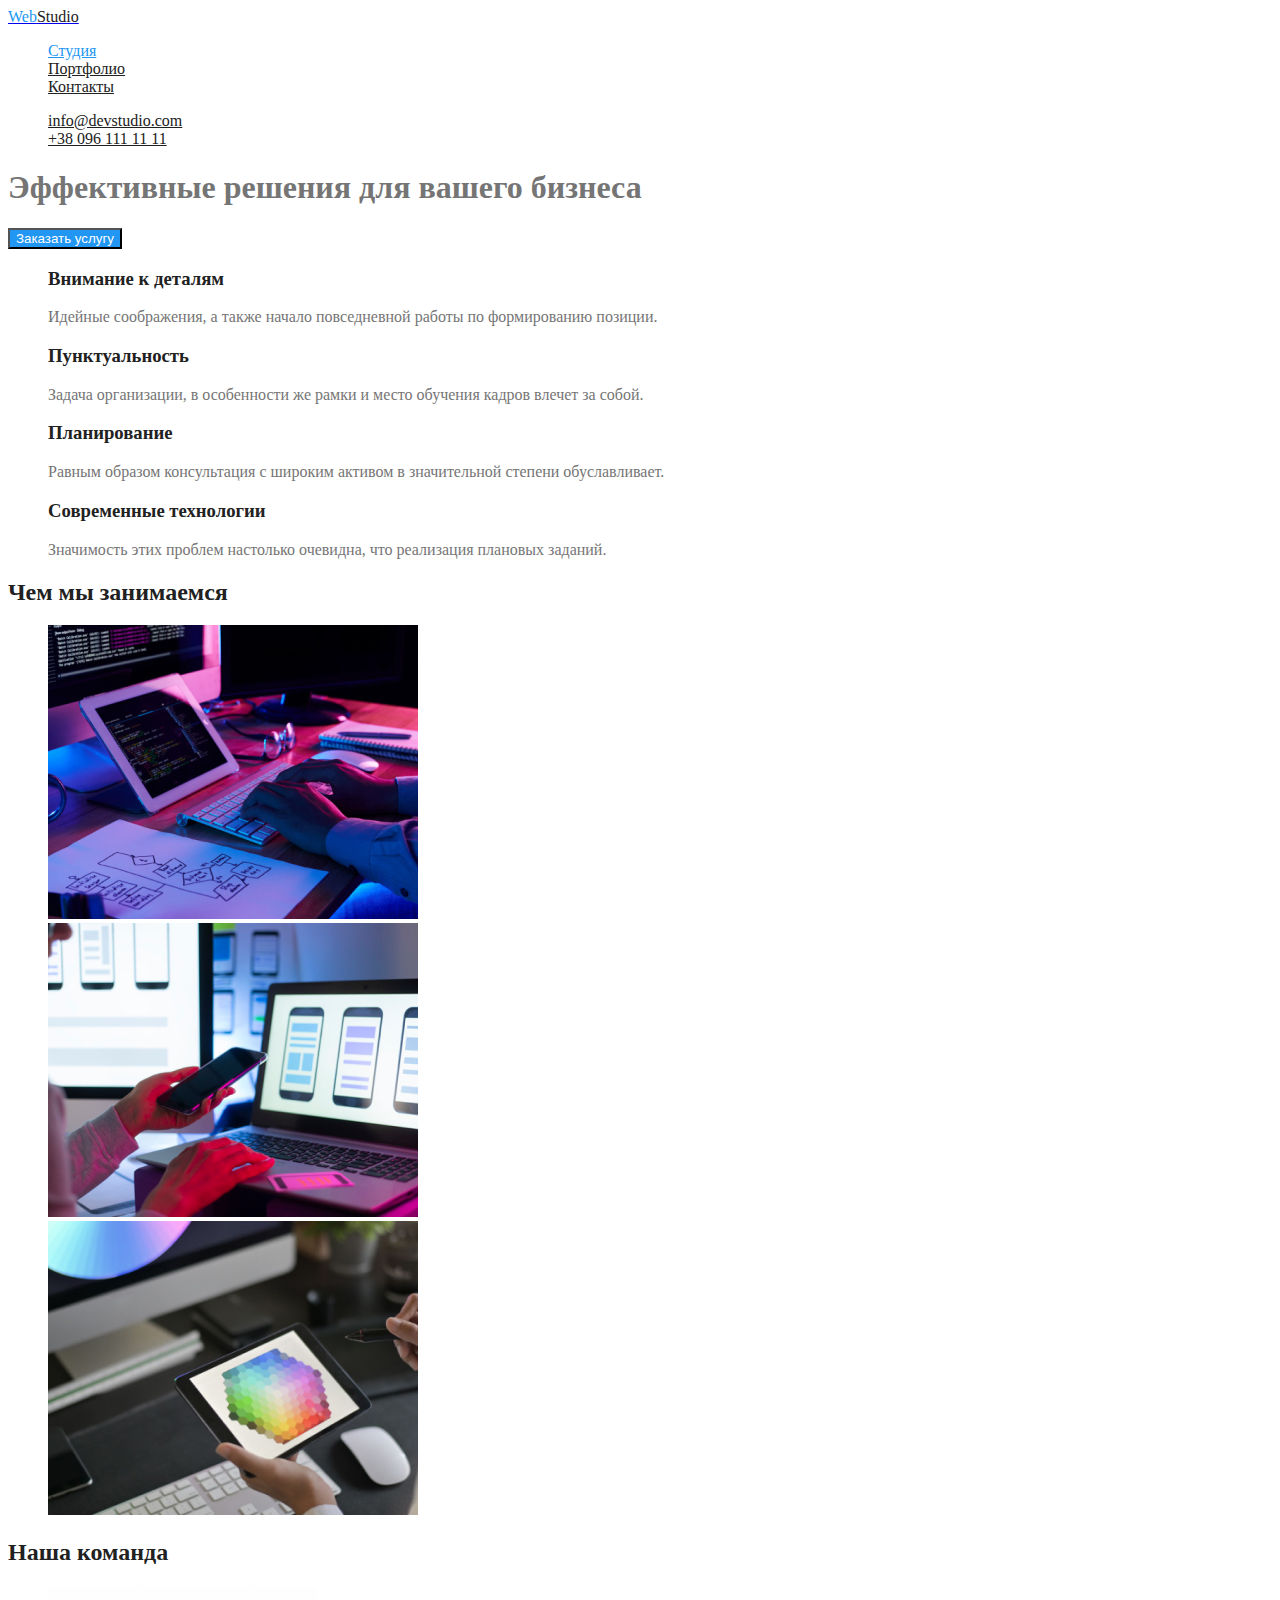
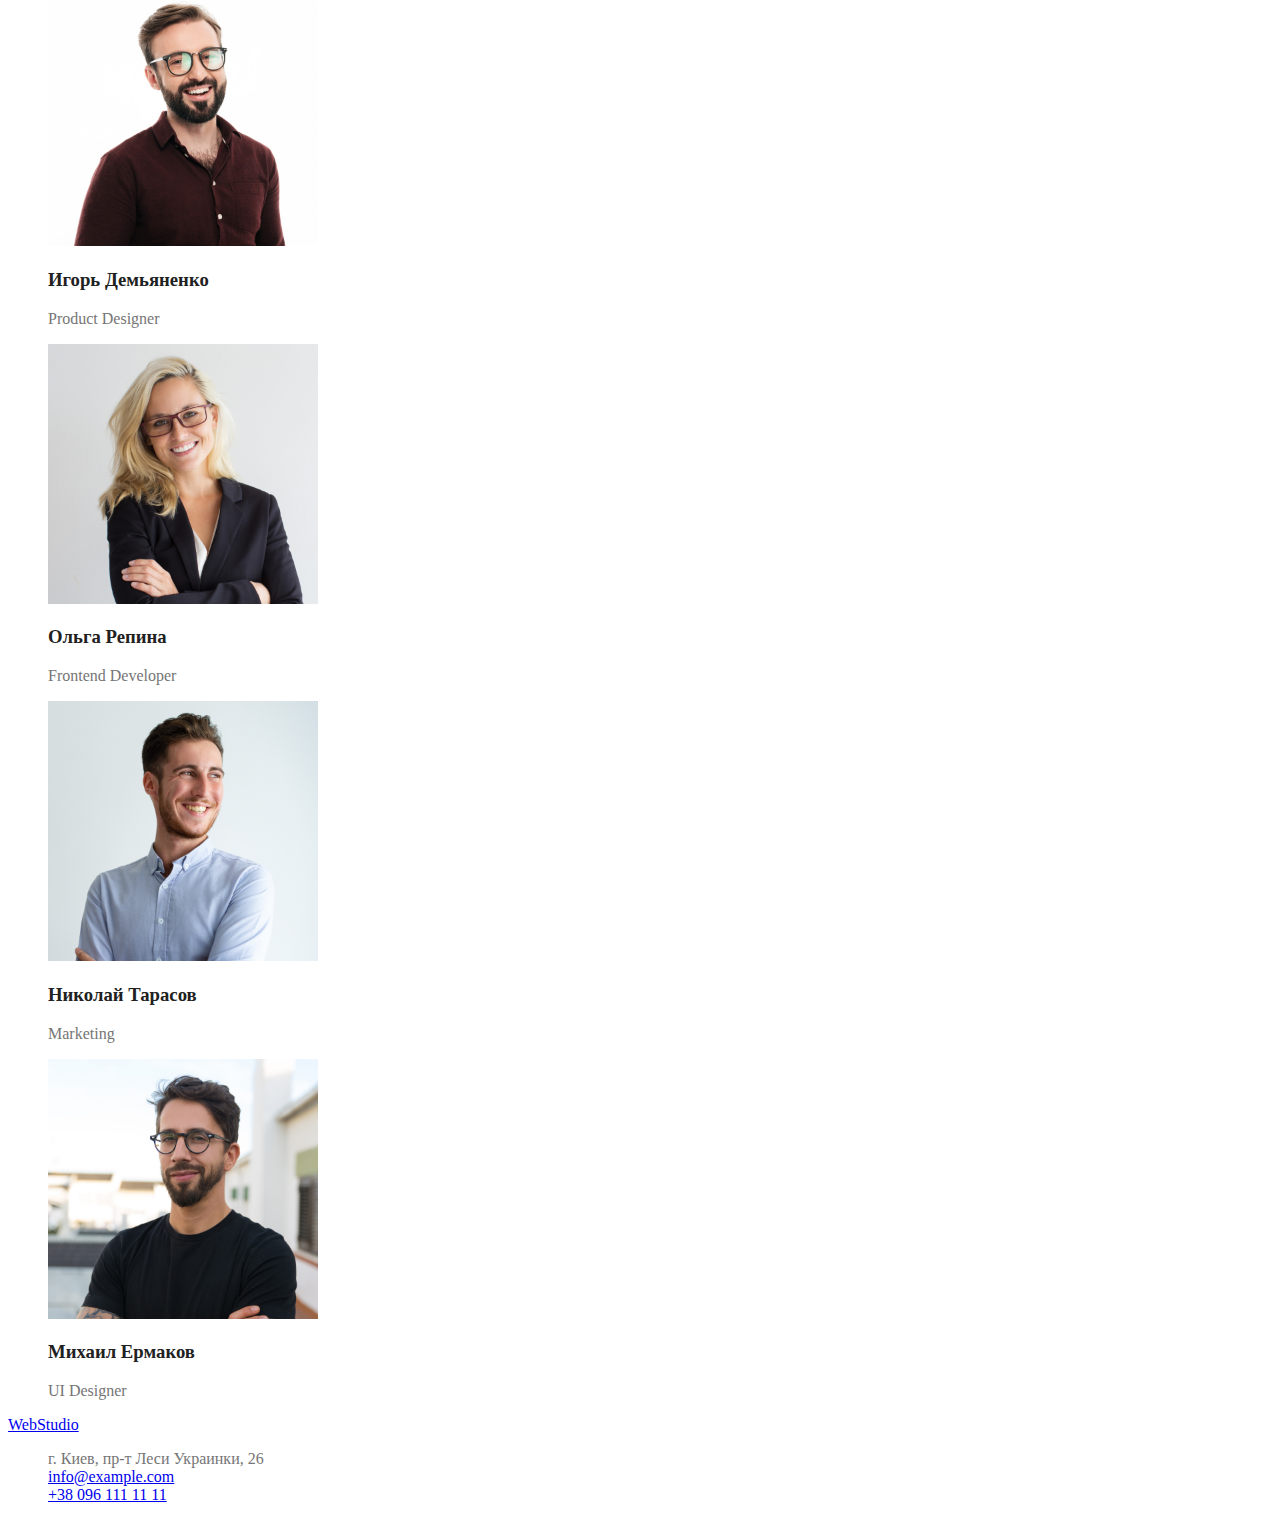
==== index.html @ 881e9ed3 "додані кольори" ====
<!DOCTYPE html>
<html lang="en">
<head>
    <meta charset="UTF-8">
    <meta name="viewport" content="width=device-width, initial-scale=1.0">
    <title>Document</title>
    <link rel="stylesheet" href="./css/styles.css">
</head>
<body>
    <header>
        <nav>
            <a href="./index.html" class="logo">
            <span style="color: #2196F3;">Web</span><span style="color: #212121;">Studio</span> 
        </a>

        <ul class="site-nav list">
            <li> <a href="" class="link current">Студия</a></li>
            <li> <a href="./portfolio.html" class="link">Портфолио</a></li>
            <li> <a href="" class="link">Контакты</a></li>
        </ul>

        <ul class="contacts list">
            <li> <a href="mailto:info@devstudio.com" class="link">info@devstudio.com</a> </li>
            <li> <a href="tel:+380961111111" class="link">+38 096 111 11 11</a> </li>
        </ul>
        </nav>
    </header>  

    <main>
 
    <div>
        <section class="hero">
            <h1 class="hero-title">Эффективные решения для вашего бизнеса</h1>
        </section>
        <button type="button" class="button">Заказать услугу </button>
    </div>

    <section>
        <!-- <h2>   </h2> -->
        <ul>
            <li>
                <h3 class="section-title">Внимание к деталям</h3>
                <p>Идейные соображения, а также начало повседневной работы по формированию позиции.</p>
            </li>
            <li>
                <h3 class="section-title">Пунктуальность</h3>
                <p>Задача организации, в особенности же рамки и место обучения кадров влечет за собой.</p>
            </li>
    
            <li>
                <h3 class="section-title">Планирование</h3>
                <p>Равным образом консультация с широким активом в значительной степени обуславливает.</p>
            </li>
            <li>
                <h3 class="section-title">Современные технологии</h3>
                <p>Значимость этих проблем настолько очевидна, что реализация плановых заданий.</p>
            </li>
        </ul>
        
    </section>

    <section class="section">
        <h2 class="section-title">Чем мы занимаемся</h2>
        <ul>
            <li>
                <img src="./images/img1.jpg" alt="стол с компюьтером" width="370">
            </li>
            <li>
                <img src="./images/img2.jpg" alt="стол с ноутбуком" width="370">
            </li>
            <li>
                <img src="./images/img3.jpg" alt="стол с планшетом" width="370">
            </li>
        </ul>
    </section>

    <section class="section">
        <h2 class="section-title"> Наша команда</h2>
        <ul>
            <li>
                <img src="./images/igor.jpg" alt="Игорь Демьяненко" width="270">
                <h3 class="section-title">Игорь Демьяненко</h3>
                <p>Product Designer</p>
            </li>
            <li>
                <img src="./images/olga.jpg" alt="Ольга Репина" width="270">
                <h3 class="section-title">Ольга Репина</h3>
                <p>Frontend Developer</p>
            </li>
            <li>
                <img src="./images/nikola.jpg" alt="Николай Тарасов" width="270">
                <h3 class="section-title">Николай Тарасов</h3>
                <p>Marketing</p>
            </li>
            <li>
                <img src="./images/mihail.jpg" alt="Михаил Ермаков" width="270">
                <h3 class="section-title">Михаил Ермаков</h3>
                <p>UI Designer</p>
            </li>
        </ul>
    </section>
    </main>    

    <footer>
        <a href="./index.html">
            WebStudio
        </a>
     
      <ul>
            <li>г. Киев, пр-т Леси Украинки, 26</li>
            <li> <a href="mailto:info@example.com">info@example.com</a> </li>
            <li> <a href="tel:+380961111111">+38 096 111 11 11</a> </li>
        </ul>

    </footer>
</body>
</html>
---- css/styles.css ----
body {
    background-color: #FFFFFF;
    color: rgba(117, 117, 117, 1);

}


ul {
    list-style: none;
}

.site-nav .link {
    color: #212121;
}

.site-nav .link:hover,
.site-nav .link:focus {
color: #2196F3;
}

.site-nav .link.current {
color: #2196F3;
}


.contacts .link {
    color: #212121;
}

.contacts .link:hover,
.contacts .link:focus {
color: #2196F3;
}

.section-title{
    color: #212121;
}

.button {
    color: #FFFFFF;
    background-color:  #2196F3;
}

.button-portfolio{
    color: #212121;
    background-color: #F5F4FA;
}

.button-portfolio:hover,
.button-portfolio:focus {
color:#FFFFFF;
background-color: #2196F3;
}


/* #2196F3 */
/* #212121 */
/* #FFFFFF */
/* #757575 */
/* #2F303A */
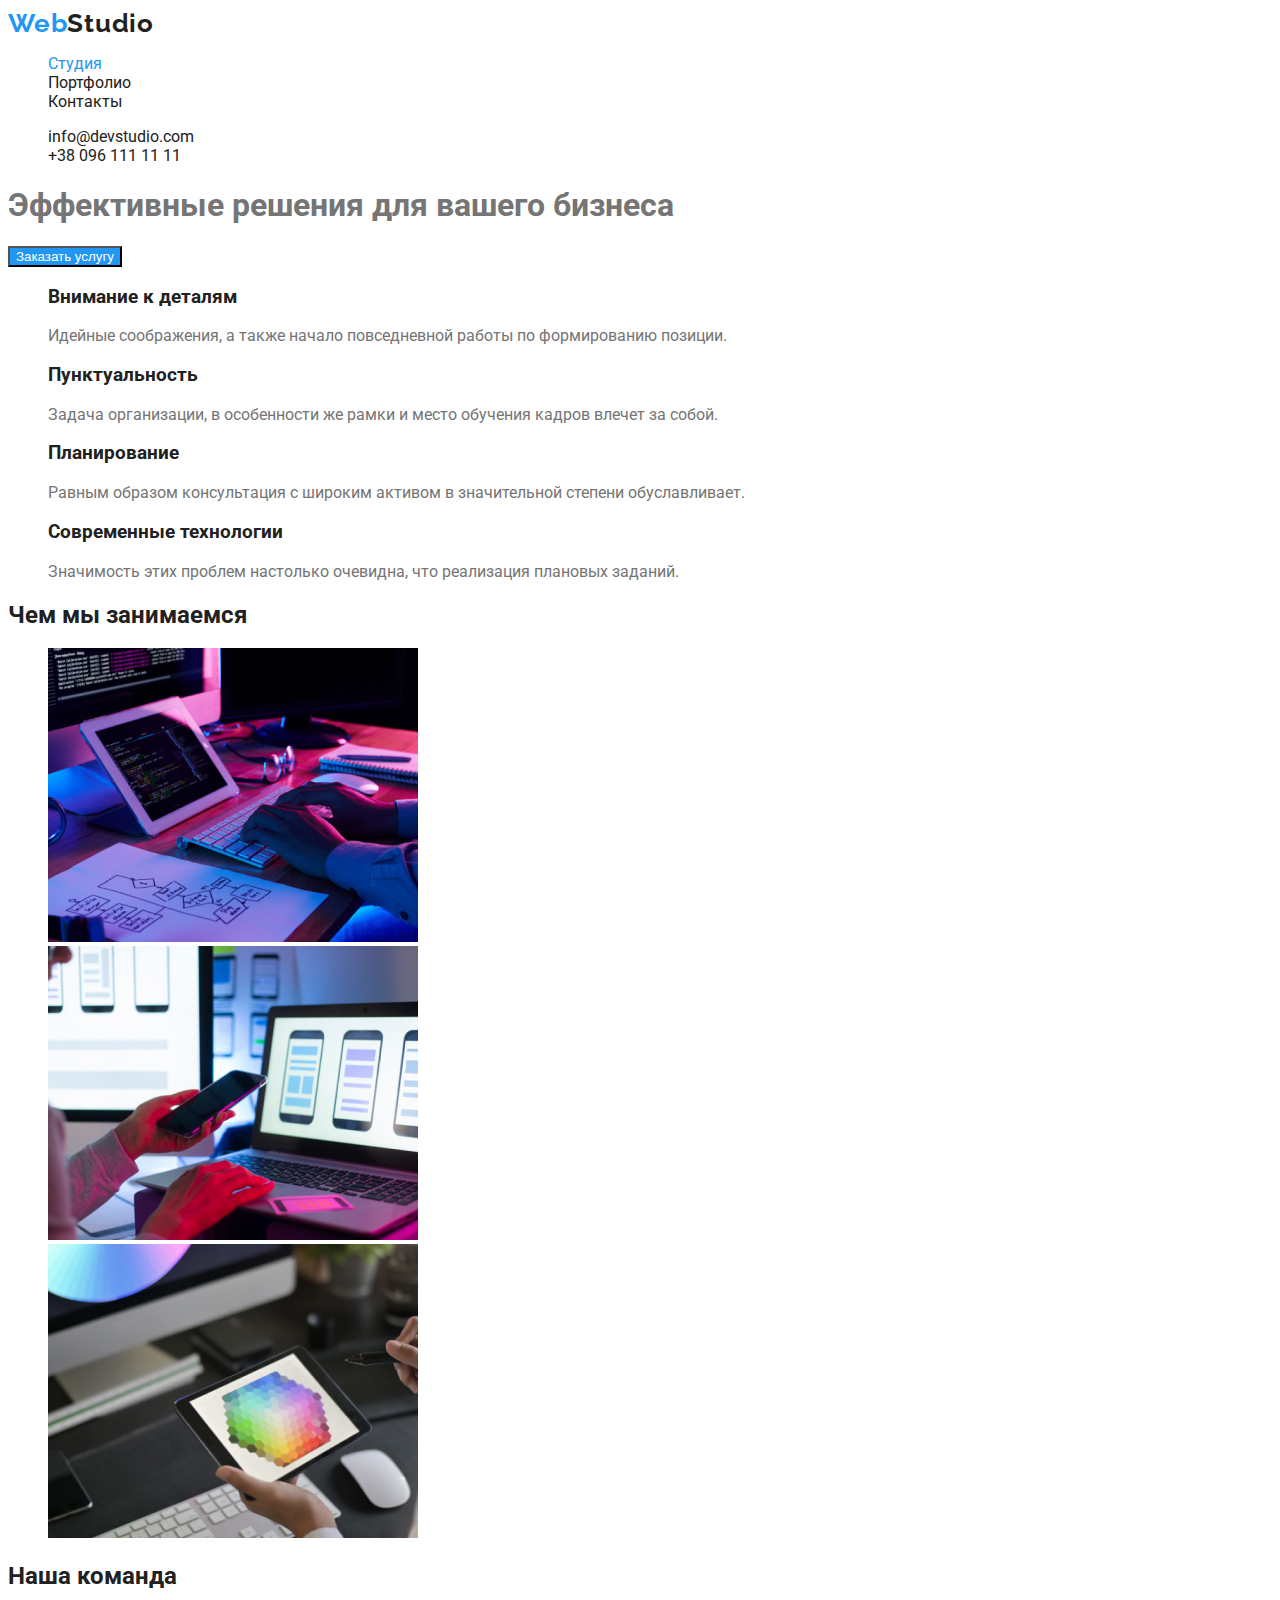
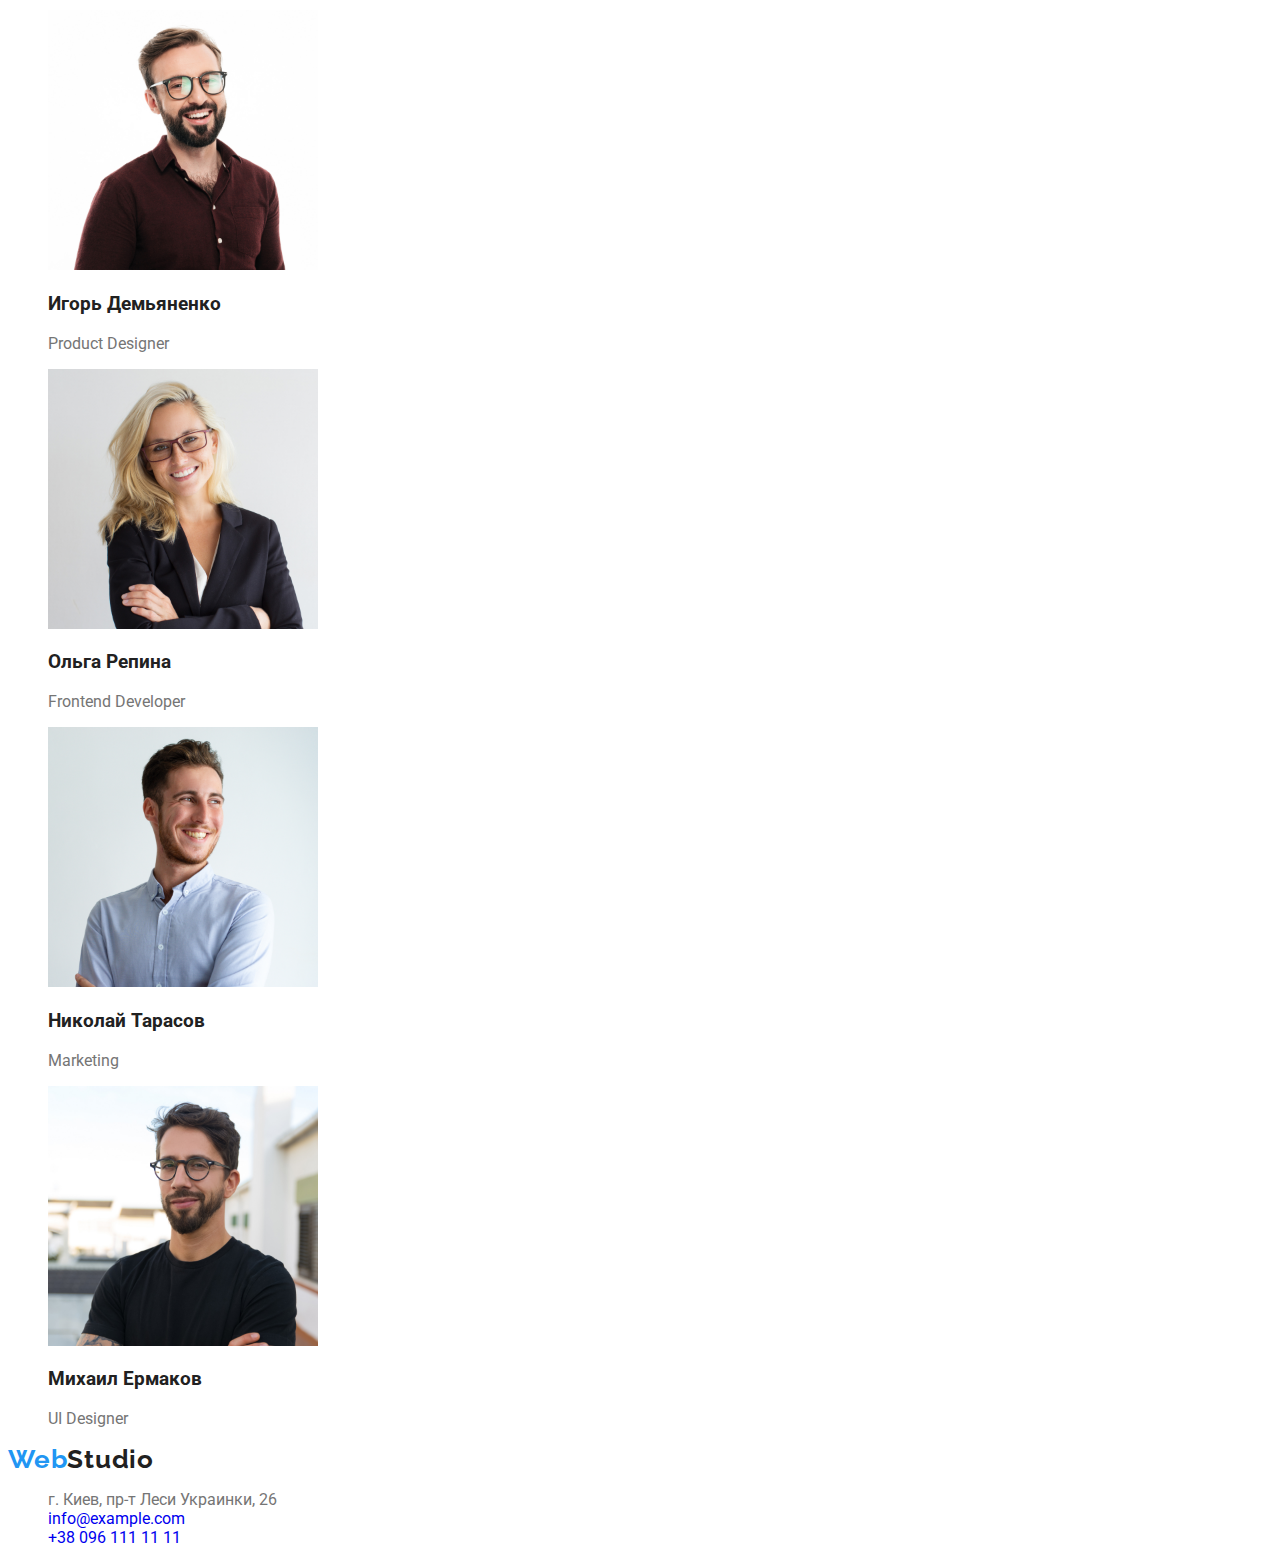
==== commit 67e9e522: "додані класи портфоліо" ====
--- a/index.html
+++ b/index.html
@@ -1,17 +1,20 @@
 <!DOCTYPE html>
-<html lang="en">
+<html lang="ru">
 <head>
     <meta charset="UTF-8">
     <meta name="viewport" content="width=device-width, initial-scale=1.0">
-    <title>Document</title>
+    <title>WebStudio</title>
+    <link
+     href="https://fonts.googleapis.com/css2?family=Raleway:wght@400;500;700&family=Roboto:wght@400;500;700&display=swap" 
+     rel="stylesheet">
     <link rel="stylesheet" href="./css/styles.css">
 </head>
 <body>
     <header>
         <nav>
             <a href="./index.html" class="logo">
-            <span style="color: #2196F3;">Web</span><span style="color: #212121;">Studio</span> 
-        </a>
+                <span class="logo-title">Web</span>Studio
+            </a>
 
         <ul class="site-nav list">
             <li> <a href="" class="link current">Студия</a></li>
@@ -102,8 +105,8 @@
     </main>    
 
     <footer>
-        <a href="./index.html">
-            WebStudio
+        <a href="./index.html" class="logo">
+            <span class="logo-title">Web</span>Studio
         </a>
      
       <ul>
--- a/css/styles.css
+++ b/css/styles.css
@@ -1,9 +1,21 @@
+/* :root {
+    --main-text-cl: #555555;
+    --accent-cl: #ff6c00;
+    --black: #303030;
+    --gray: #9da4bd;
+    --white: #ffffff;
+    --dark-bg: #191c26;
+  } */
+
 body {
     background-color: #FFFFFF;
     color: rgba(117, 117, 117, 1);
-
-}
-
+font-family: Roboto, sans-serif;
+}
+
+a { 
+    text-decoration: none;
+   } 
 
 ul {
     list-style: none;
@@ -13,6 +25,19 @@
     color: #212121;
 }
 
+.logo{
+    color: #212121;
+    font-family: Raleway, sans-serif;
+    font-style: normal;
+font-weight: bold;
+font-size: 26px;
+line-height: 1,19;
+letter-spacing: 0.03em;
+}
+
+.logo-title{
+    color: #2196F3 
+}
 .site-nav .link:hover,
 .site-nav .link:focus {
 color: #2196F3;
@@ -52,9 +77,262 @@
 background-color: #2196F3;
 }
 
-
+.section-portfolio{
+    color: rgba(117, 117, 117, 1);
+}
 /* #2196F3 */
 /* #212121 */
 /* #FFFFFF */
 /* #757575 */
 /* #2F303A */
+
+/* :root {
+  --main-text-cl: #555555;
+  --accent-cl: #ff6c00;
+  --black: #303030;
+  --gray: #9da4bd;
+  --white: #ffffff;
+  --dark-bg: #191c26;
+}
+
+body {
+  font-family: "Open Sans", sans-serif;
+  font-size: 18px;
+  line-height: 1.67;
+  letter-spacing: 0.02em;
+  color: var(--main-text-cl);
+}
+
+address {
+  font-style: normal;
+}
+
+.link {
+  color: inherit;
+  text-decoration: none;
+}
+
+.link:hover,
+.link:focus {
+  color: var(--accent-cl);
+}
+
+.list {
+  list-style: none;
+}
+
+.btn {
+  font-family: inherit;
+  font-weight: 600;
+  font-size: 12px;
+  line-height: 1.333;
+  letter-spacing: 0.09em;
+  text-transform: uppercase;
+  background-color: transparent;
+  color: var(--black);
+}
+
+.menu-link {
+  font-weight: 600;
+  font-size: 12px;
+  line-height: 1.333;
+  letter-spacing: 0.1em;
+  color: var(--white);
+}
+
+.social-link {
+  font-weight: 600;
+  font-size: 11px;
+  line-height: 1.36;
+  letter-spacing: 0.2em;
+  color: var(--black);
+}
+
+.title {
+  font-family: "Raleway", sans-serif;
+  font-weight: 700;
+  letter-spacing: 0.05em;
+  color: var(--black);
+}
+
+.page-title {
+  font-size: 72px;
+  line-height: 1.18;
+}
+
+.section-title {
+  font-size: 42px;
+  line-height: 1.167;
+}
+
+.section-label {
+  font-weight: 600;
+  font-size: 11px;
+  line-height: 1.36;
+  letter-spacing: 0.1em;
+  text-transform: uppercase;
+  color: var(--black);
+}
+
+.item-title {
+  line-height: 1.389;
+  color: var(--black);
+}
+
+.team-item {
+  text-align: center;
+}
+
+.team-position {
+  font-size: 14px;
+  line-height: 1.357;
+  color: var(--accent-cl);
+}
+
+.copyright {
+  font-weight: 600;
+  font-size: 11px;
+  line-height: 1.36;
+  letter-spacing: 0.2em;
+  color: var(--gray);
+}
+
+.dark-bg {
+  background-color: var(--dark-bg);
+  color: var(--gray);
+}
+
+.dark-bg .page-title,
+.dark-bg .section-title {
+  color: var(--white);
+}
+
+.dark-bg .section-label {
+  color: rgba(157, 164, 189, 0.6);
+}
+
+.dark-bg .btn {
+  color: var(--white);
+} */
+
+
+/* WebStudio
+
+position: absolute;
+width: 145px;
+height: 31px;
+left: 215px;
+top: 24px;
+
+font-family: Raleway;
+font-style: normal;
+font-weight: bold;
+font-size: 26px;
+line-height: 31px;
+/* identical to box height 
+
+letter-spacing: 0.03em;
+
+color: #2196F3; */
+
+
+
+/* Портфолио
+
+position: absolute;
+width: 77px;
+height: 16px;
+left: 552px;
+top: 32px;
+
+font-family: Roboto;
+font-style: normal;
+font-weight: 500;
+font-size: 14px;
+line-height: 16px;
+letter-spacing: 0.02em;
+
+color: #212121; */
+
+
+/* Эффективные решения для вашего бизнеса
+
+
+position: absolute;
+width: 696px;
+height: 120px;
+left: 452px;
+top: 280px;
+
+font-family: Roboto;
+font-style: normal;
+font-weight: 900;
+font-size: 44px;
+line-height: 60px;
+/* or 136% *
+
+text-align: center;
+letter-spacing: 0.06em;
+text-transform: uppercase;
+
+color: #FFFFFF; */
+
+
+/* Внимание к деталям
+
+position: absolute;
+width: 270px;
+height: 16px;
+left: 215px;
+top: 774px;
+
+font-family: Roboto;
+font-style: normal;
+font-weight: bold;
+font-size: 14px;
+line-height: 16px;
+letter-spacing: 0.03em;
+text-transform: uppercase;
+
+color: #212121; */
+
+
+/* Идейные соображения, а также начало повседневной работы по формированию позиции.
+
+
+position: absolute;
+width: 270px;
+height: 75px;
+left: 215px;
+top: 800px;
+
+font-family: Roboto;
+font-style: normal;
+font-weight: normal;
+font-size: 14px;
+line-height: 24px;
+/* or 171% *
+
+letter-spacing: 0.03em;
+
+color: #757575; */
+
+
+/* Чем мы занимаемся
+
+
+position: absolute;
+width: 376px;
+height: 42px;
+left: 612px;
+top: 969px;
+
+font-family: Roboto;
+font-style: normal;
+font-weight: bold;
+font-size: 36px;
+line-height: 42px;
+text-align: center;
+letter-spacing: 0.03em;
+
+color: #212121; */
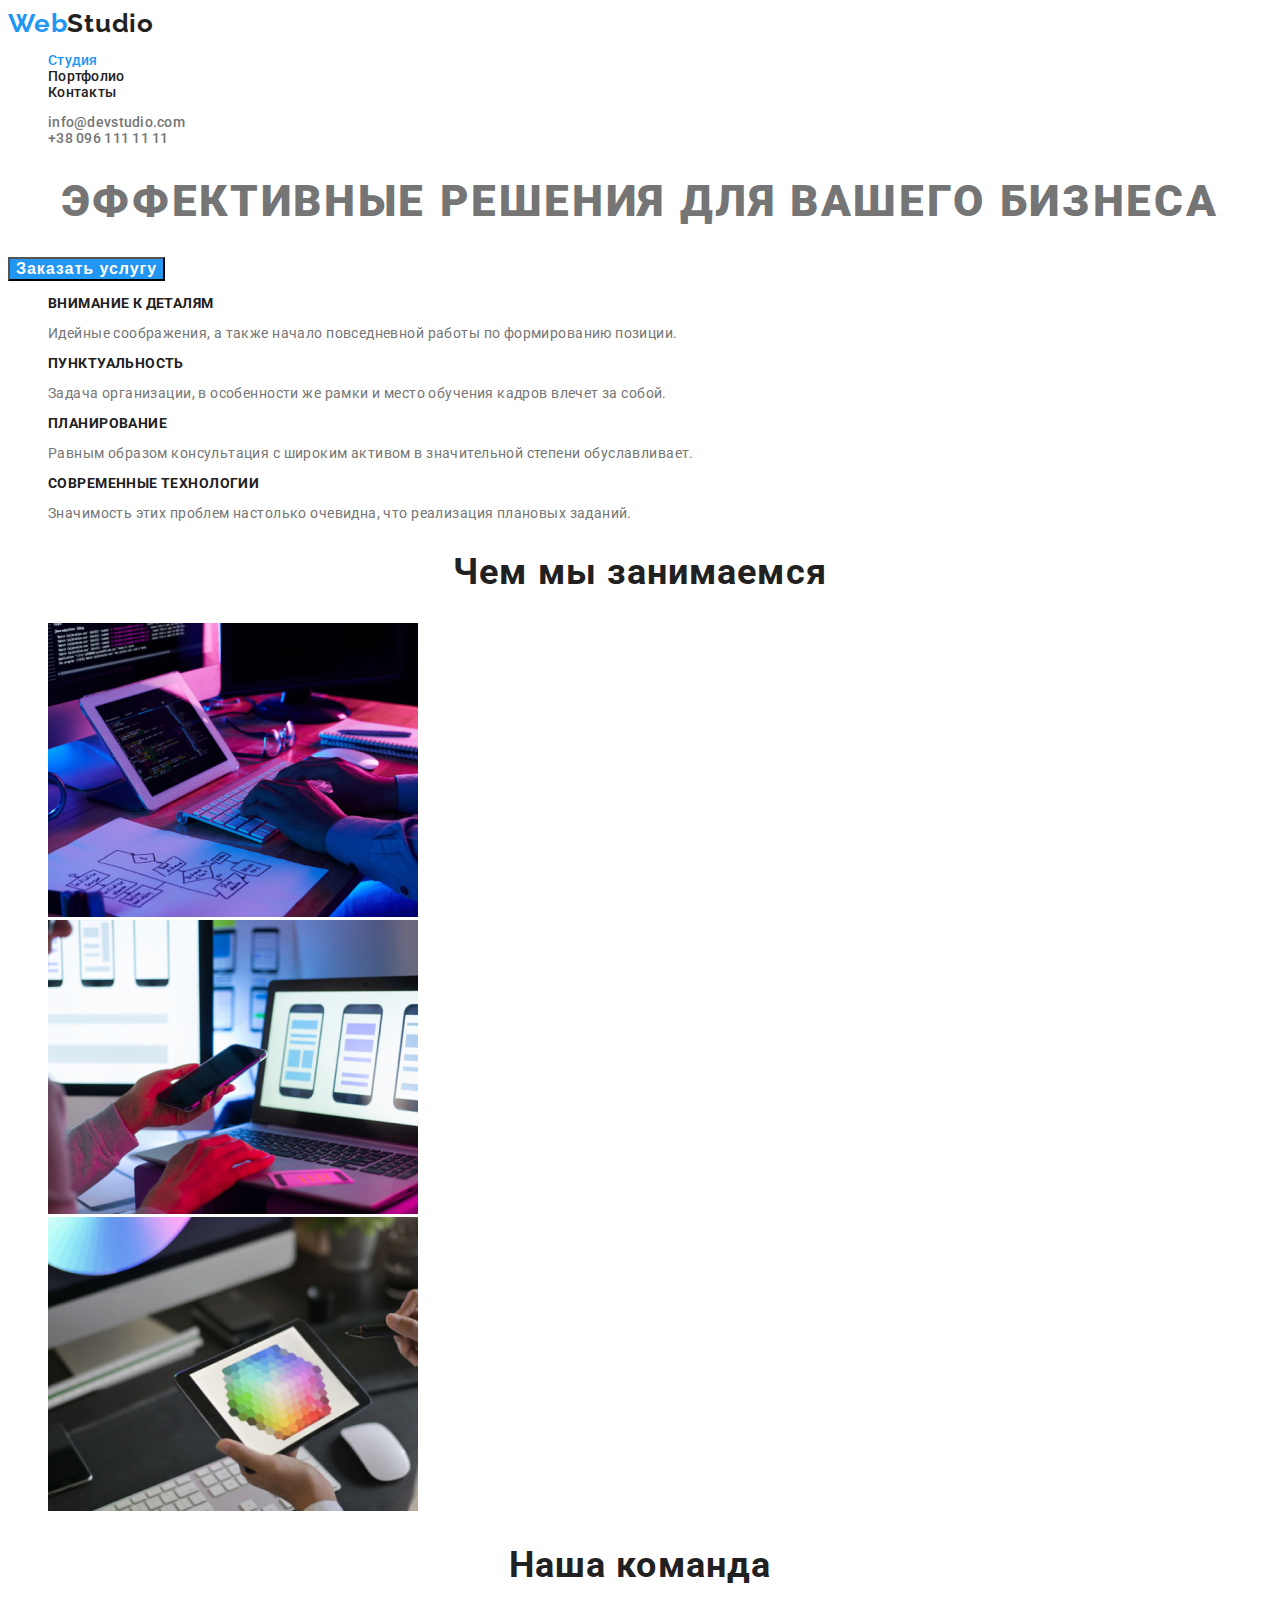
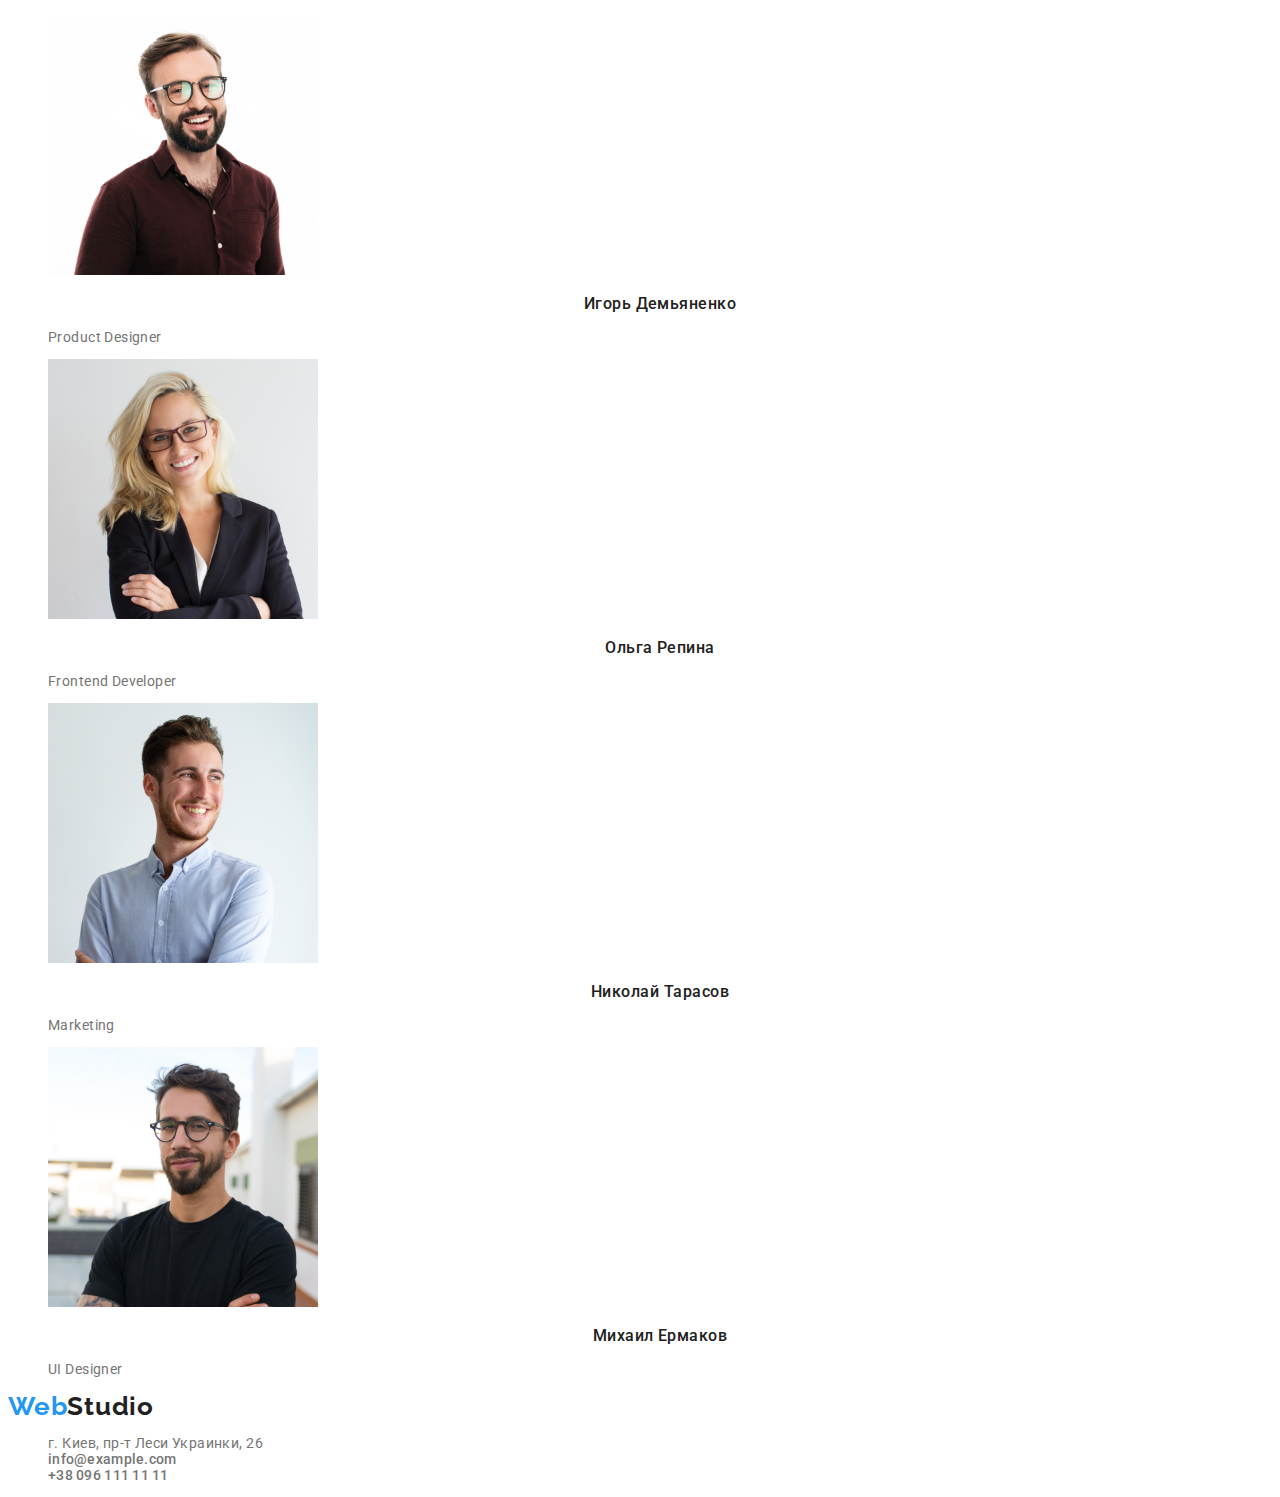
==== commit 356258a2: "додані розміри шрифтів" ====
--- a/index.html
+++ b/index.html
@@ -35,7 +35,7 @@
         <section class="hero">
             <h1 class="hero-title">Эффективные решения для вашего бизнеса</h1>
         </section>
-        <button type="button" class="button">Заказать услугу </button>
+        <button type="button" class="hero-button">Заказать услугу </button>
     </div>
 
     <section>
@@ -63,7 +63,7 @@
     </section>
 
     <section class="section">
-        <h2 class="section-title">Чем мы занимаемся</h2>
+        <h2 class="section-presentation">Чем мы занимаемся</h2>
         <ul>
             <li>
                 <img src="./images/img1.jpg" alt="стол с компюьтером" width="370">
@@ -78,26 +78,26 @@
     </section>
 
     <section class="section">
-        <h2 class="section-title"> Наша команда</h2>
+        <h2 class="section-presentation"> Наша команда</h2>
         <ul>
             <li>
                 <img src="./images/igor.jpg" alt="Игорь Демьяненко" width="270">
-                <h3 class="section-title">Игорь Демьяненко</h3>
+                <h3 class="section-team">Игорь Демьяненко</h3>
                 <p>Product Designer</p>
             </li>
             <li>
                 <img src="./images/olga.jpg" alt="Ольга Репина" width="270">
-                <h3 class="section-title">Ольга Репина</h3>
+                <h3 class="section-team">Ольга Репина</h3>
                 <p>Frontend Developer</p>
             </li>
             <li>
                 <img src="./images/nikola.jpg" alt="Николай Тарасов" width="270">
-                <h3 class="section-title">Николай Тарасов</h3>
+                <h3 class="section-team">Николай Тарасов</h3>
                 <p>Marketing</p>
             </li>
             <li>
                 <img src="./images/mihail.jpg" alt="Михаил Ермаков" width="270">
-                <h3 class="section-title">Михаил Ермаков</h3>
+                <h3 class="section-team">Михаил Ермаков</h3>
                 <p>UI Designer</p>
             </li>
         </ul>
@@ -109,10 +109,10 @@
             <span class="logo-title">Web</span>Studio
         </a>
      
-      <ul>
+      <ul class="contacts">
             <li>г. Киев, пр-т Леси Украинки, 26</li>
-            <li> <a href="mailto:info@example.com">info@example.com</a> </li>
-            <li> <a href="tel:+380961111111">+38 096 111 11 11</a> </li>
+            <li> <a href="mailto:info@example.com" class="link">info@example.com</a> </li>
+            <li> <a href="tel:+380961111111" class="link">+38 096 111 11 11</a> </li>
         </ul>
 
     </footer>
--- a/css/styles.css
+++ b/css/styles.css
@@ -11,6 +11,11 @@
     background-color: #FFFFFF;
     color: rgba(117, 117, 117, 1);
 font-family: Roboto, sans-serif;
+font-style: normal;
+font-weight: normal;
+font-size: 14px;
+line-height: 1,71;
+letter-spacing: 0.03em;
 }
 
 a { 
@@ -23,6 +28,11 @@
 
 .site-nav .link {
     color: #212121;
+    font-style: normal;
+font-weight: 500;
+font-size: 14px;
+line-height: 1,14;
+letter-spacing: 0.02em;
 }
 
 .logo{
@@ -49,7 +59,12 @@
 
 
 .contacts .link {
-    color: #212121;
+    color: #757575;
+    font-style: normal;
+font-weight: 500;
+font-size: 14px;
+line-height: 1,14;
+letter-spacing: 0.02em;
 }
 
 .contacts .link:hover,
@@ -57,10 +72,66 @@
 color: #2196F3;
 }
 
+.hero-title{
+    font-style: normal;
+font-weight: 900;
+font-size: 44px;
+line-height: 1,36;
+text-align: center;
+letter-spacing: 0.06em;
+text-transform: uppercase;
+}
+
 .section-title{
     color: #212121;
-}
-
+    font-style: normal;
+font-weight: bold;
+font-size: 14px;
+line-height: 1,14x;
+letter-spacing: 0.03em;
+text-transform: uppercase;
+}
+
+.hero-button{
+    color: #FFFFFF;
+    background-color:  #2196F3;
+    font-style: normal;
+font-weight: bold;
+font-size: 16px;
+line-height: 1,87;
+display: flex;
+align-items: center;
+text-align: center;
+letter-spacing: 0.06em;
+}
+
+.section-presentation{
+    color: #212121;
+    font-style: normal;
+font-weight: bold;
+font-size: 36px;
+line-height: 1,17;
+text-align: center;
+letter-spacing: 0.03em;
+}
+
+.section-team{
+    color: #212121;
+    font-style: normal;
+font-weight: 500;
+font-size: 16px;
+line-height: 1,19;
+text-align: center;
+letter-spacing: 0.03em;
+}
+
+.footer-contacts >a{
+  font-style: normal;
+font-weight: normal;
+font-size: 14px;
+line-height: 1,71;
+letter-spacing: 0.03em;
+}
 .button {
     color: #FFFFFF;
     background-color:  #2196F3;
@@ -69,6 +140,12 @@
 .button-portfolio{
     color: #212121;
     background-color: #F5F4FA;
+    font-style: normal;
+font-weight: 500;
+font-size: 14px;
+line-height: 1,14px;
+letter-spacing: 0.02em;
+
 }
 
 .button-portfolio:hover,
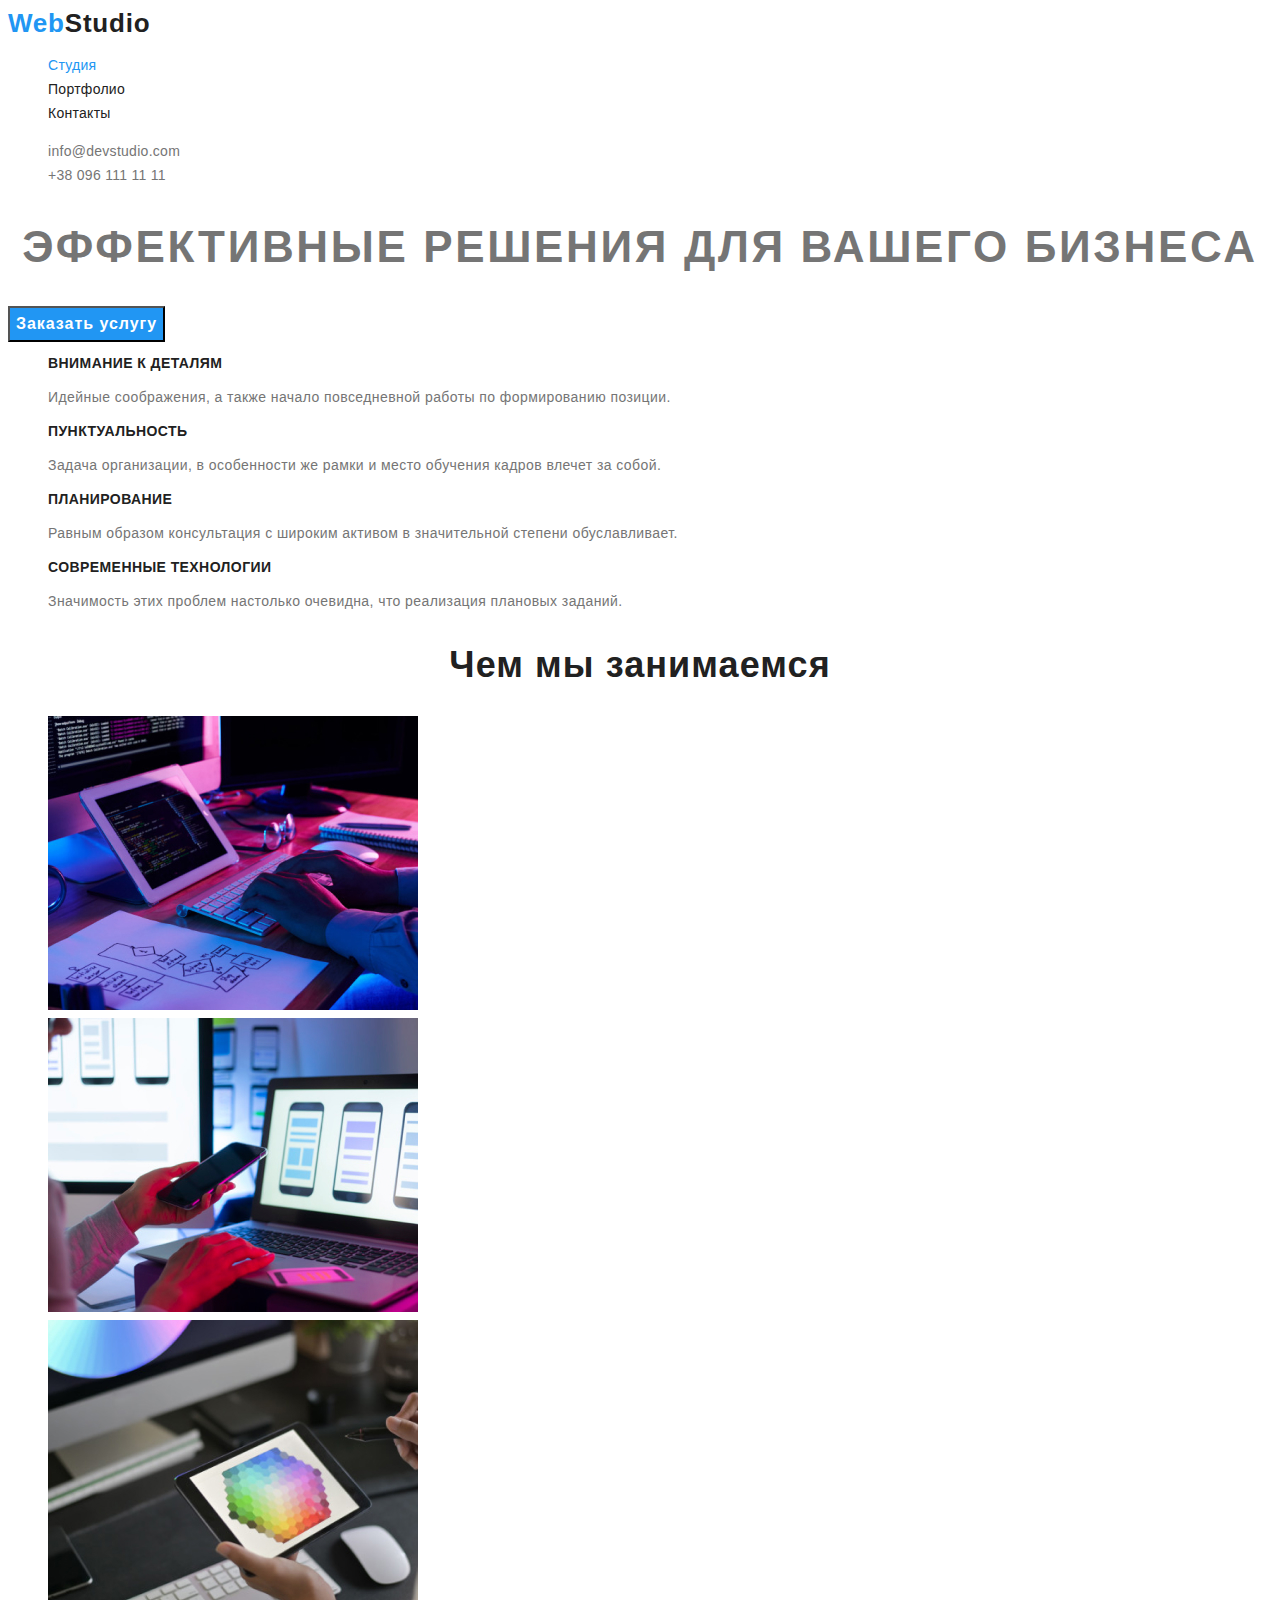
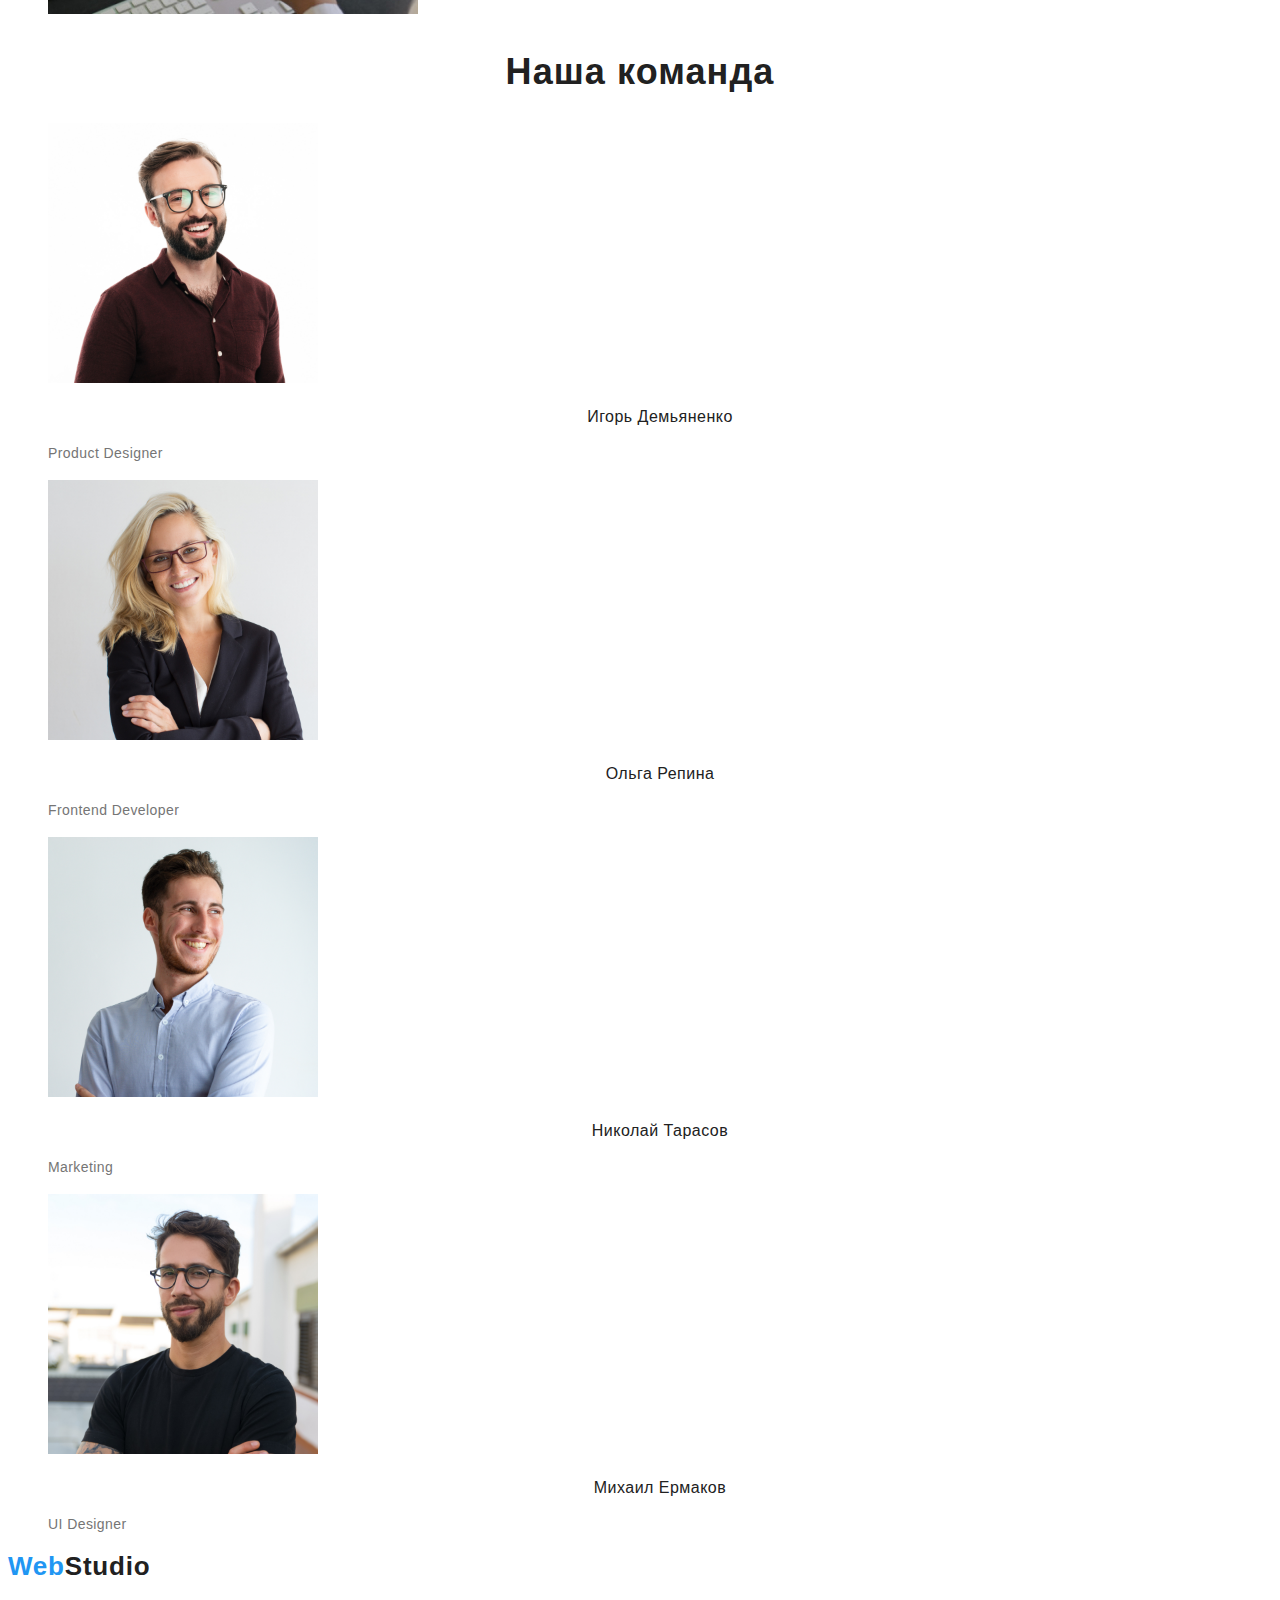
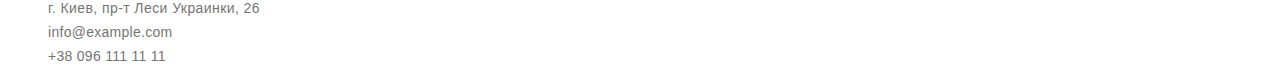
==== commit d451a950: "підключив 900 шрифт Робото" ====
--- a/index.html
+++ b/index.html
@@ -5,7 +5,7 @@
     <meta name="viewport" content="width=device-width, initial-scale=1.0">
     <title>WebStudio</title>
     <link
-     href="https://fonts.googleapis.com/css2?family=Raleway:wght@400;500;700&family=Roboto:wght@400;500;700&display=swap" 
+     href=<link href="https://fonts.googleapis.com/css2?family=Raleway:wght@400;500;700&family=Roboto:wght@400;500;700;900&display=swap" 
      rel="stylesheet">
     <link rel="stylesheet" href="./css/styles.css">
 </head>
--- a/css/styles.css
+++ b/css/styles.css
@@ -14,7 +14,7 @@
 font-style: normal;
 font-weight: normal;
 font-size: 14px;
-line-height: 1,71;
+line-height: 1.71;
 letter-spacing: 0.03em;
 }
 
@@ -31,7 +31,7 @@
     font-style: normal;
 font-weight: 500;
 font-size: 14px;
-line-height: 1,14;
+line-height: 1.14;
 letter-spacing: 0.02em;
 }
 
@@ -41,7 +41,7 @@
     font-style: normal;
 font-weight: bold;
 font-size: 26px;
-line-height: 1,19;
+line-height: 1.19;
 letter-spacing: 0.03em;
 }
 
@@ -63,7 +63,7 @@
     font-style: normal;
 font-weight: 500;
 font-size: 14px;
-line-height: 1,14;
+line-height: 1.14;
 letter-spacing: 0.02em;
 }
 
@@ -76,7 +76,7 @@
     font-style: normal;
 font-weight: 900;
 font-size: 44px;
-line-height: 1,36;
+line-height: 1.36;
 text-align: center;
 letter-spacing: 0.06em;
 text-transform: uppercase;
@@ -87,7 +87,7 @@
     font-style: normal;
 font-weight: bold;
 font-size: 14px;
-line-height: 1,14x;
+line-height: 1.14;
 letter-spacing: 0.03em;
 text-transform: uppercase;
 }
@@ -98,19 +98,27 @@
     font-style: normal;
 font-weight: bold;
 font-size: 16px;
-line-height: 1,87;
+line-height: 1.87;
 display: flex;
 align-items: center;
 text-align: center;
 letter-spacing: 0.06em;
 }
 
+.portfolio-title{
+  color: #212121;
+  font-style: normal;
+font-weight: bold;
+font-size: 18px;
+line-height: 2;
+letter-spacing: 0.06em;
+}
 .section-presentation{
     color: #212121;
     font-style: normal;
 font-weight: bold;
 font-size: 36px;
-line-height: 1,17;
+line-height: 1.17;
 text-align: center;
 letter-spacing: 0.03em;
 }
@@ -120,7 +128,7 @@
     font-style: normal;
 font-weight: 500;
 font-size: 16px;
-line-height: 1,19;
+line-height: 1.19;
 text-align: center;
 letter-spacing: 0.03em;
 }
@@ -129,7 +137,7 @@
   font-style: normal;
 font-weight: normal;
 font-size: 14px;
-line-height: 1,71;
+line-height: 1.71;
 letter-spacing: 0.03em;
 }
 .button {
@@ -143,7 +151,7 @@
     font-style: normal;
 font-weight: 500;
 font-size: 14px;
-line-height: 1,14px;
+/* line-height: 1.14px; */
 letter-spacing: 0.02em;
 
 }
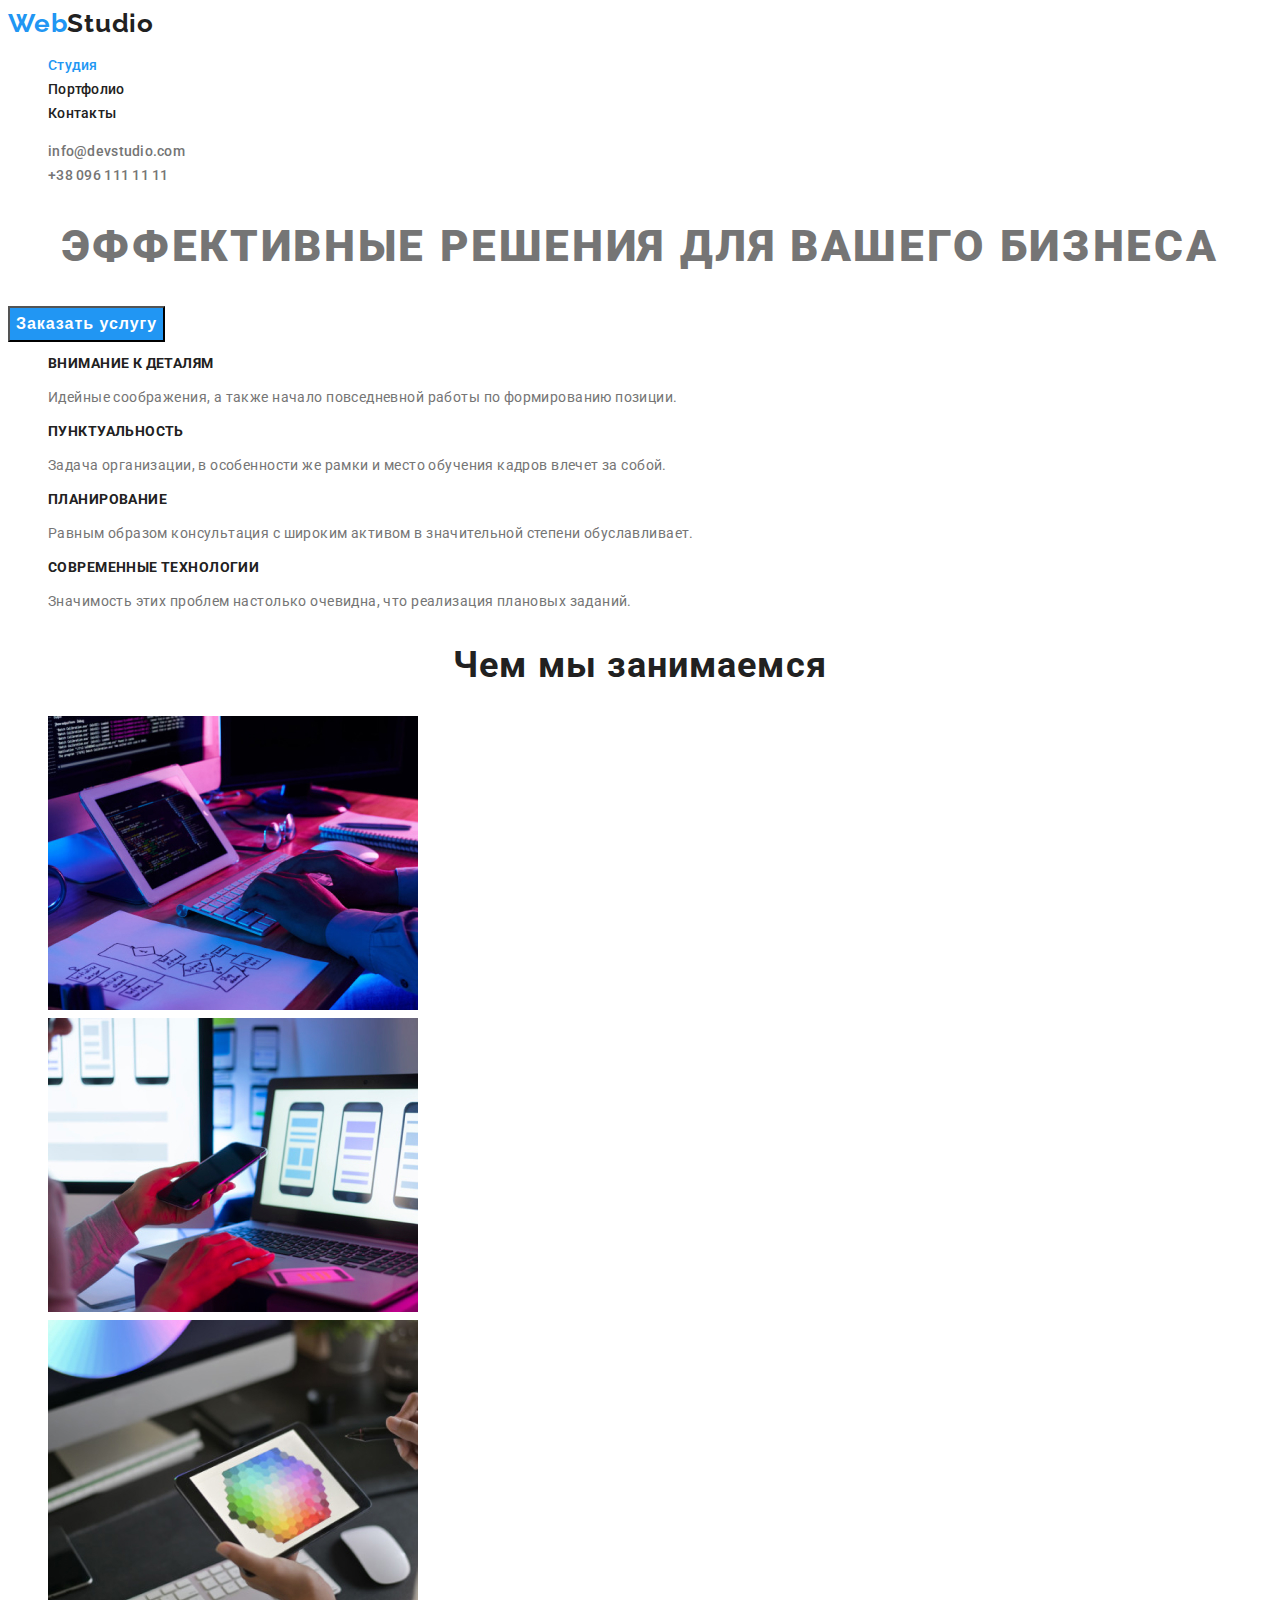
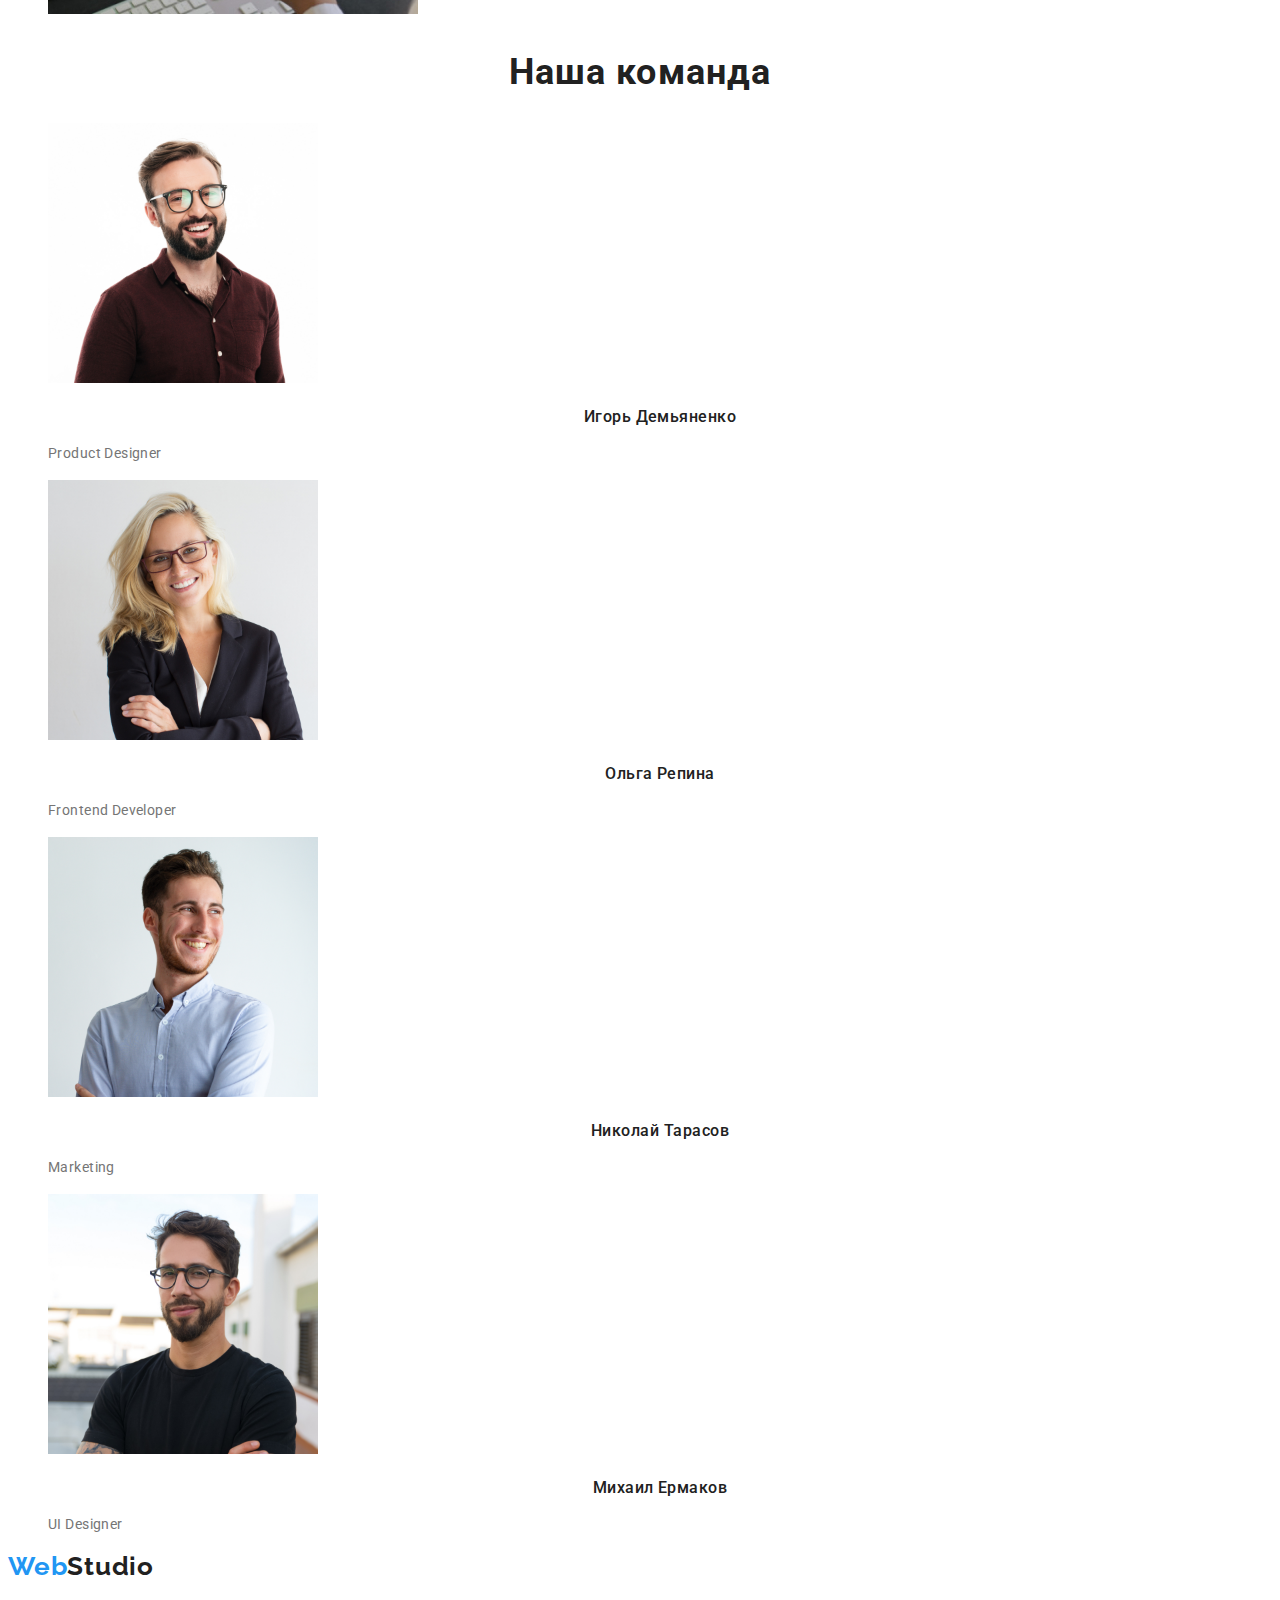
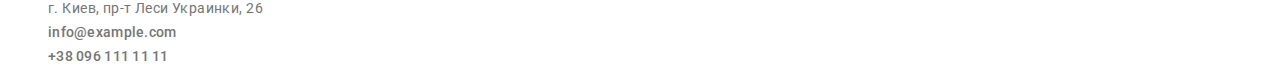
==== commit 51272dd6: "змінив посилання на шрифти" ====
--- a/index.html
+++ b/index.html
@@ -5,8 +5,8 @@
     <meta name="viewport" content="width=device-width, initial-scale=1.0">
     <title>WebStudio</title>
     <link
-     href=<link href="https://fonts.googleapis.com/css2?family=Raleway:wght@400;500;700&family=Roboto:wght@400;500;700;900&display=swap" 
-     rel="stylesheet">
+    href="https://fonts.googleapis.com/css2?family=Raleway:wght@400;500;700&family=Roboto:wght@400;500;700;900&display=swap" 
+    rel="stylesheet">
     <link rel="stylesheet" href="./css/styles.css">
 </head>
 <body>
